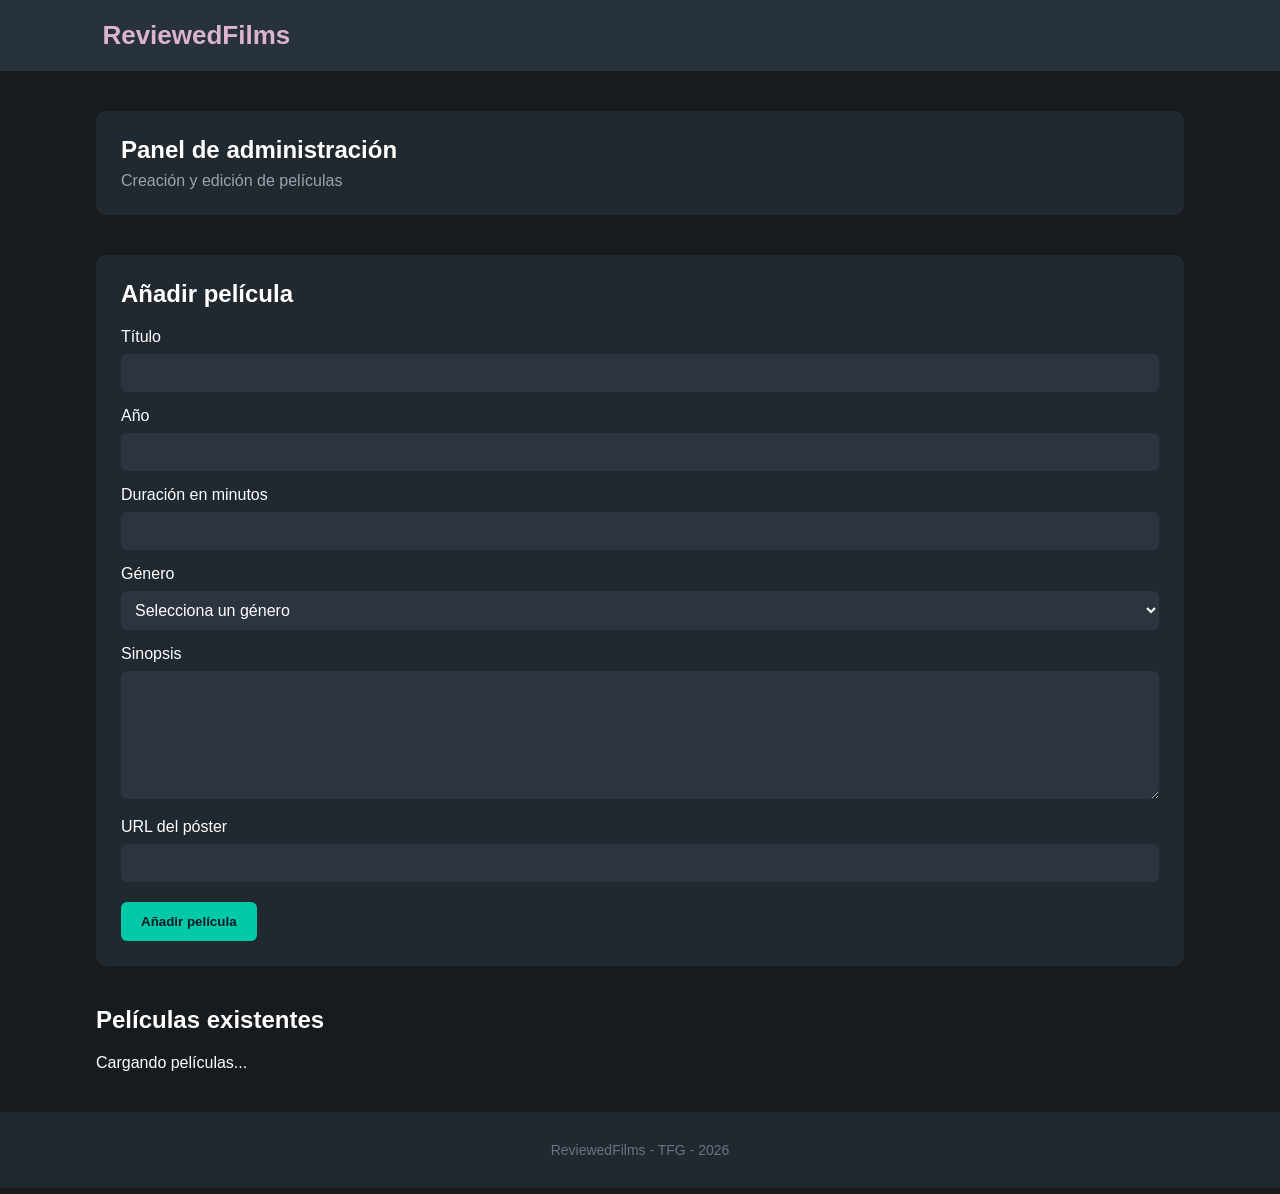
==== frontend/admin.html @ bfdbdb45 "html and css" ====
<!DOCTYPE html>
<html lang="es">

<head>
    <meta charset="UTF-8">
    <meta name="viewport" content="width=device-width, initial-scale=1.0">

    <title>Administración - ReviewedFilms</title>

    <link rel="stylesheet" href="css/global.css">
    <link rel="stylesheet" href="css/admin.css">
</head>

<body>
    <header class="header">
        <div class="logo">
            <a href="index.html">ReviewedFilms</a>
        </div>

        <nav class="nav" id="nav-auth"></nav>
    </header>

    <main class="container">
        <section class="admin-header">
            <h1>Panel de administración</h1>
            <p>Creación y edición de películas</p>
        </section>

        <section class="movie-form-section">
            <h2>Añadir película</h2>

            <form id="movie-form">

                <label for="title">Título</label>
                <input
                    type="text"
                    id="title"
                    required
                >

                <label for="year">Año</label>
                <input
                    type="number"
                    id="year"
                    required
                >

                <label for="duration">Duración en minutos</label>
                <input
                    type="number"
                    id="duration"
                    required
                >

                <label for="genre">Género</label>
                <select id="genre" required>
                    <option value="">Selecciona un género</option>
                    <option value="Acción">Acción</option>
                    <option value="Aventuras">Aventuras</option>
                    <option value="Animación">Animación</option>
                    <option value="Ciencia ficción">Ciencia ficción</option>
                    <option value="Comedia">Comedia</option>
                    <option value="Documental">Documental</option>
                    <option value="Drama">Drama</option>
                    <option value="Fantasía">Fantasía</option>
                    <option value="Terror">Terror</option>
                    <option value="Thriller">Thriller</option>
                </select>


                <label for="synopsis">Sinopsis</label>
                <textarea id="synopsis" rows="6" required></textarea>

                <label for="poster-url">URL del póster</label>
                <input type="text" id="poster-url">

                <button type="submit">Añadir película</button>

            </form>

        </section>


        <section class="movie-form-section" id="edit-movie-section" hidden>
            <h2>Editar película</h2>

            <form id="edit-movie-form">
                <input type="hidden" id="edit-movie-id">

                <label for="edit-title">Título</label>
                <input type="text" id="edit-title" required>

                <label for="edit-year">Año</label>
                <input type="number" id="edit-year" required>

                <label for="edit-duration">Duración en minutos</label>
                <input type="number" id="edit-duration" required>

                <label for="edit-genre">Género</label>
                <select id="edit-genre" required>
                    <option value="">Selecciona un género</option>
                    <option value="Acción">Acción</option>
                    <option value="Aventuras">Aventuras</option>
                    <option value="Animación">Animación</option>
                    <option value="Ciencia ficción">Ciencia ficción</option>
                    <option value="Comedia">Comedia</option>
                    <option value="Documental">Documental</option>
                    <option value="Drama">Drama</option>
                    <option value="Fantasía">Fantasía</option>
                    <option value="Terror">Terror</option>
                    <option value="Thriller">Thriller</option>
                </select>

                <label for="edit-synopsis">Sinopsis</label>
                <textarea id="edit-synopsis" rows="6" required></textarea>

                <label for="edit-poster-url">URL del póster</label>
                <input type="text" id="edit-poster-url">

                <button type="submit">Guardar cambios</button>
                <button type="button" id="cancel-edit-button">Cancelar</button>
            </form>

        </section>


        <section class="admin-movies">
            <h2>Películas existentes</h2>

            <div id="admin-movies-container">
                <p>Cargando películas...</p>
            </div>

        </section>

    </main>


    <footer class="footer">
        <p>ReviewedFilms - TFG - 2026</p>
    </footer>

</body>

</html>
---- frontend/css/global.css ----
* {
    box-sizing: border-box;
    margin: 0;
    padding: 0;
}

body {
    min-height: 100vh;
    
    display: flex;
    flex-direction: column;
    
    background-color: #181b1d;
    color: #ffffff;
}

.header {
    align-items: center;

    background-color: #28323b;
}

.logo {
    font-weight: bold;
}

.logo a, .nav a {
    text-decoration: none;
}

.logo a {
    color: rgb(219, 180, 212);
}

.container {
    flex: 1;
    width: 85%;
    margin: 40px auto;
}

.footer {
    margin-top: auto;
    padding: 30px 8%;
    
    background-color: #202830;
    text-align: center;
}

.footer-links {
    display: flex;
    justify-content: center;
    flex-wrap: wrap;
    gap: 25px;
    margin-bottom: 15px;
}

.footer-links a {
    color: #9ca3af;
    text-decoration: none;
}

.footer-links a:hover {
    color: #00c9a7;
}

.footer p {
    color: #6b7280;
    font-size: 14px;
}
---- frontend/css/admin.css ----
body {
    font-family: Arial, sans-serif;
}

.header {
    display: grid;
    grid-template-columns: 1fr auto 1fr;
    gap: 30px;
    padding: 20px 8%;
}

.logo {
    grid-column: 1;
    justify-self: start;
    font-size: 26px;
}

.nav a {
    color: white;
}

.nav {
    display: contents;
}

.nav-center, .nav-right {
    display: flex;
    align-items: center;
}

.nav-center {
    grid-column: 2;
    justify-self: center;
    justify-content: center;
    gap: 25px;
}

.nav-right {
    grid-column: 3;
    justify-self: end;
    justify-content: flex-end;
    gap: 20px;
}

.nav a:hover {
    color: #00c9a7;
}

.admin-header, .movie-form-section {
    padding: 25px;
    background-color: #202830;
    border-radius: 10px;
}

.admin-header {
    margin-bottom: 40px;
}

.admin-header h1 {
    margin-bottom: 8px;
}

.admin-header p {
    color: #9ca3af;
}

.movie-form-section {
    margin-bottom: 40px;
}

.movie-form-section h2, .admin-movies h2 {
    margin-bottom: 20px;
}

.movie-form-section label {
    display: block;
    margin: 15px 0 8px;
}

.movie-form-section input, .movie-form-section textarea, .movie-form-section select {
    width: 100%;
    padding: 10px;
    border: none;
    border-radius: 6px;
    background-color: #2c3440;
    color: white;
    font-size: 16px;
}

.movie-form-section input:focus, .movie-form-section textarea:focus, .movie-form-section select:focus {
    outline: 2px solid #00c9a7;
}

.movie-form-section select {
    cursor: pointer;
}

.movie-form-section textarea {
    resize: vertical;
}

.movie-form-section button, .admin-movie-actions button {
    border: none;
    border-radius: 6px;
    font-weight: bold;
    cursor: pointer;
}

.movie-form-section button {
    margin-top: 20px;
    padding: 12px 20px;
    background-color: #00c9a7;
    color: #111827;
}

.movie-form-section button:hover, .admin-movie-actions button:hover {
    opacity: 0.9;
}

.admin-movie-card {
    display: flex;
    align-items: flex-start;
    justify-content: space-between;
    gap: 20px;
    margin-bottom: 15px;
    padding: 20px;
    background-color: #202830;
    border-radius: 10px;
}

.admin-movie-info {
    flex: 1;
    min-width: 0;
}

.admin-movie-info h3 {
    margin-bottom: 8px;
}

.admin-movie-info p {
    color: #d1d5db;
    overflow-wrap: anywhere;
}

.admin-movie-actions {
    display: flex;
    flex-direction: column;
    flex-shrink: 0;
    gap: 10px;
}

.admin-movie-actions button {
    min-width: 100px;
    padding: 10px 16px;
}

.edit-button {
    background-color: #00c9a7;
    color: #111827;
}

.delete-button {
    background-color: #b91c1c;
    color: white;
}
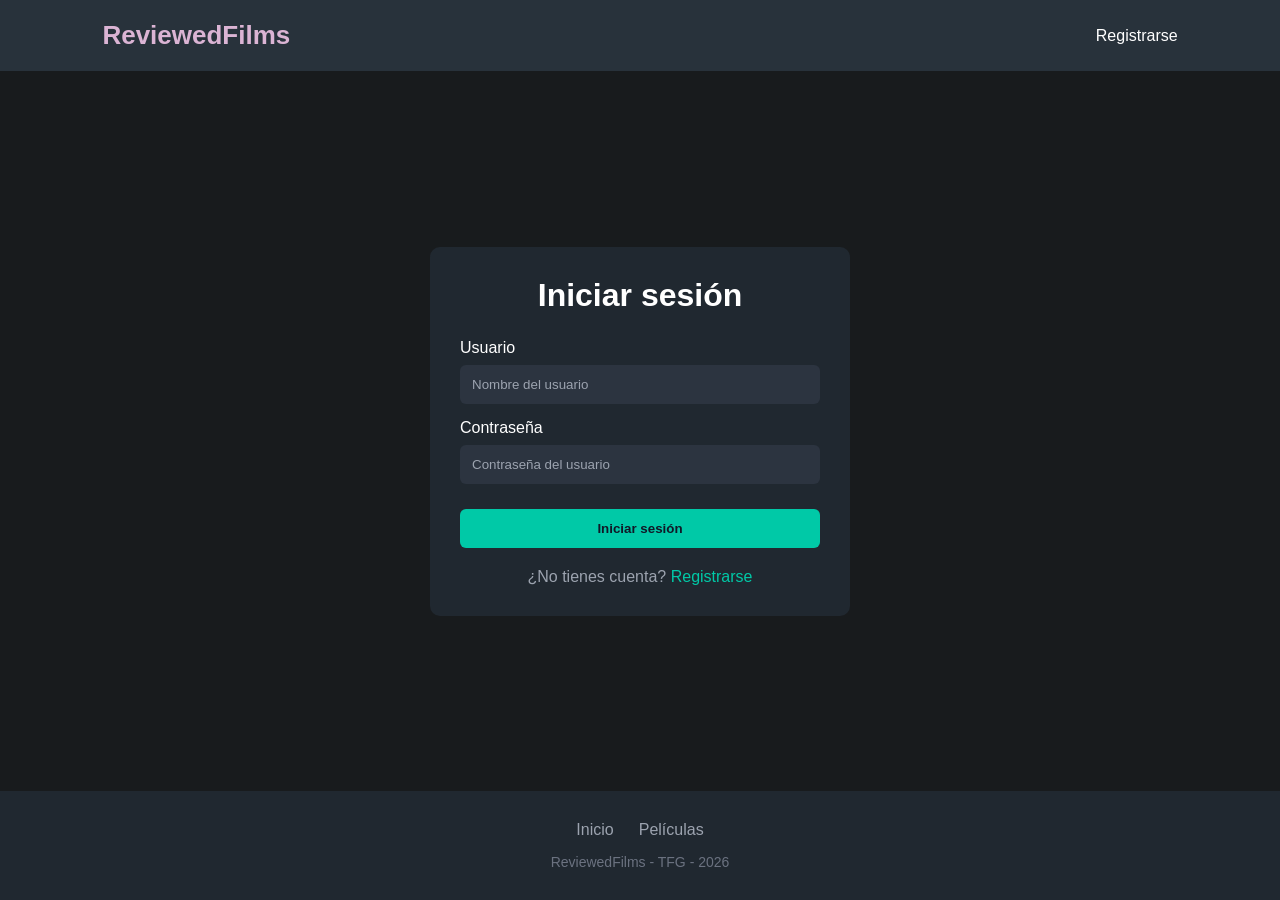
==== commit 155ad18a: "App vulnerable version" ====
--- a/frontend/admin.html
+++ b/frontend/admin.html
@@ -140,6 +140,10 @@
         <p>ReviewedFilms - TFG - 2026</p>
     </footer>
 
+    <script src="js/api.js"></script>
+    <script src="js/nav.js"></script>
+    <script type="module" src="js/admin.js"></script>
+
 </body>
 
 </html>
